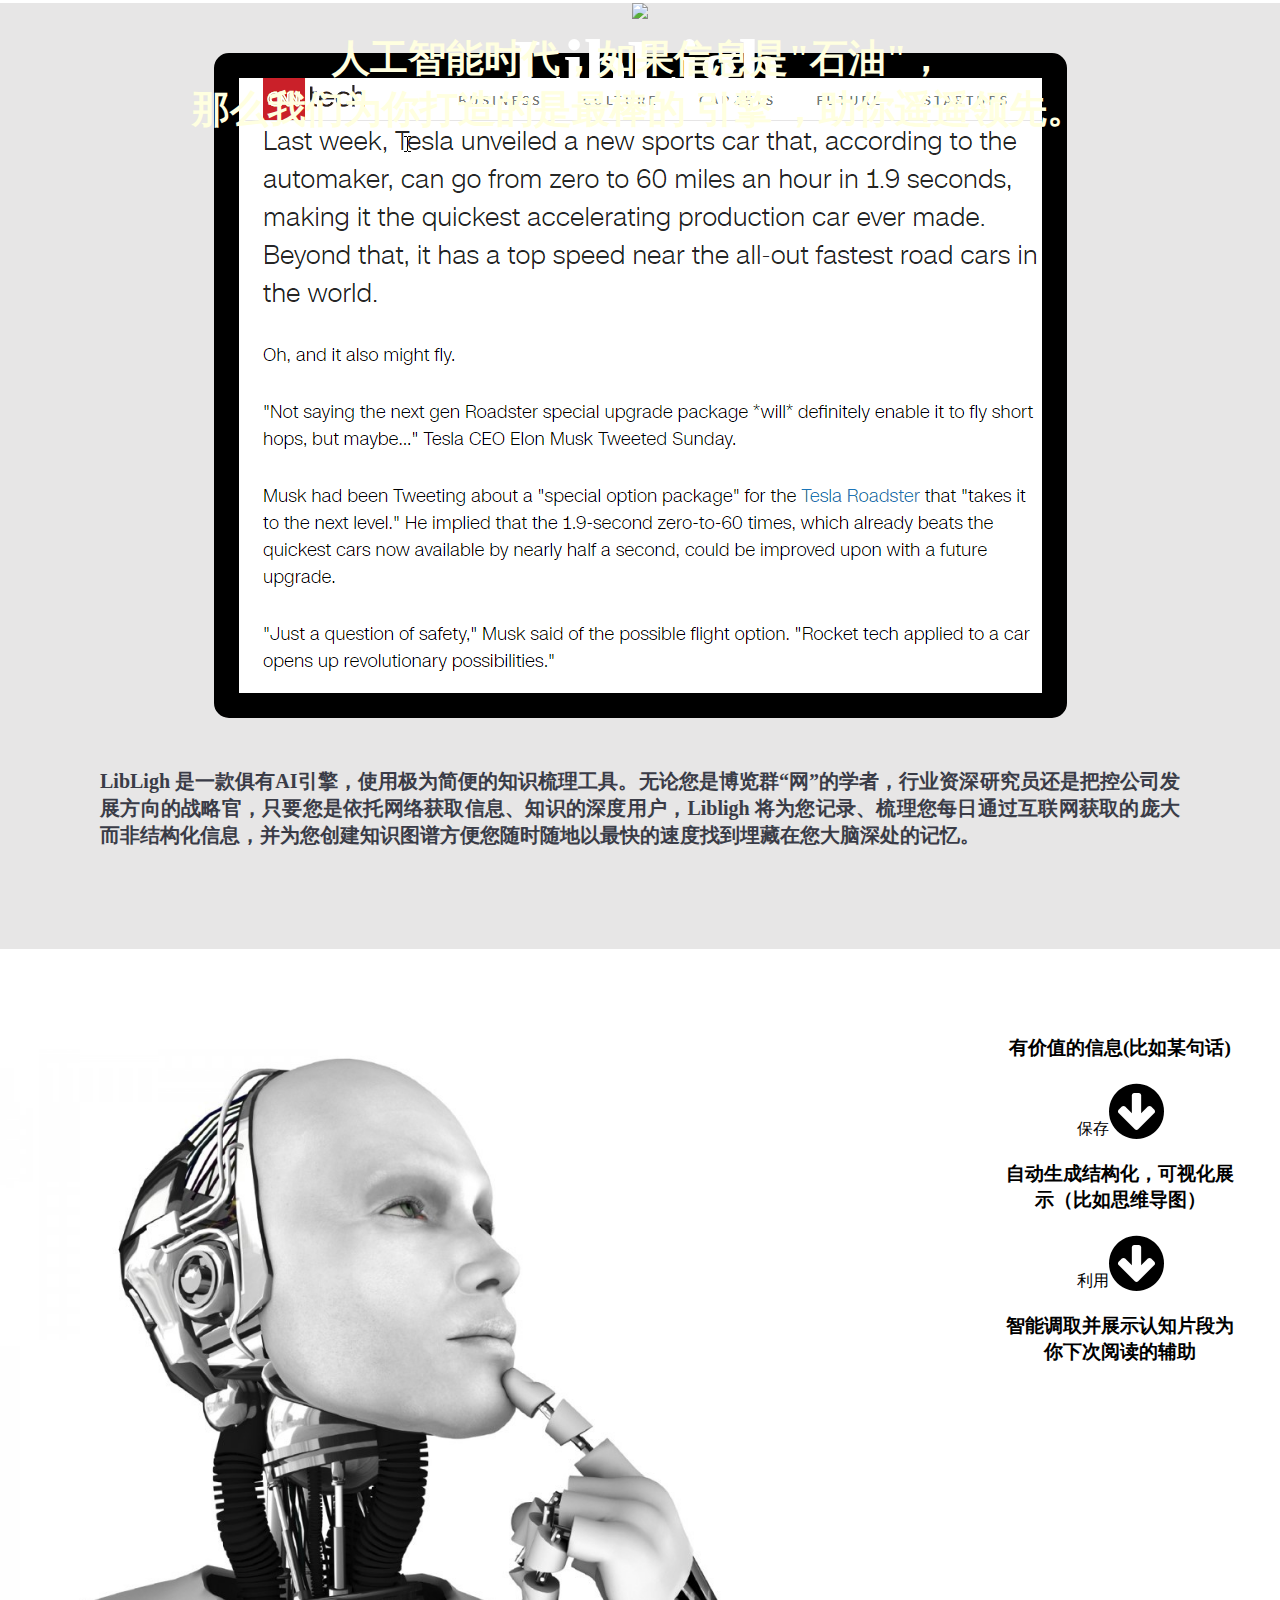
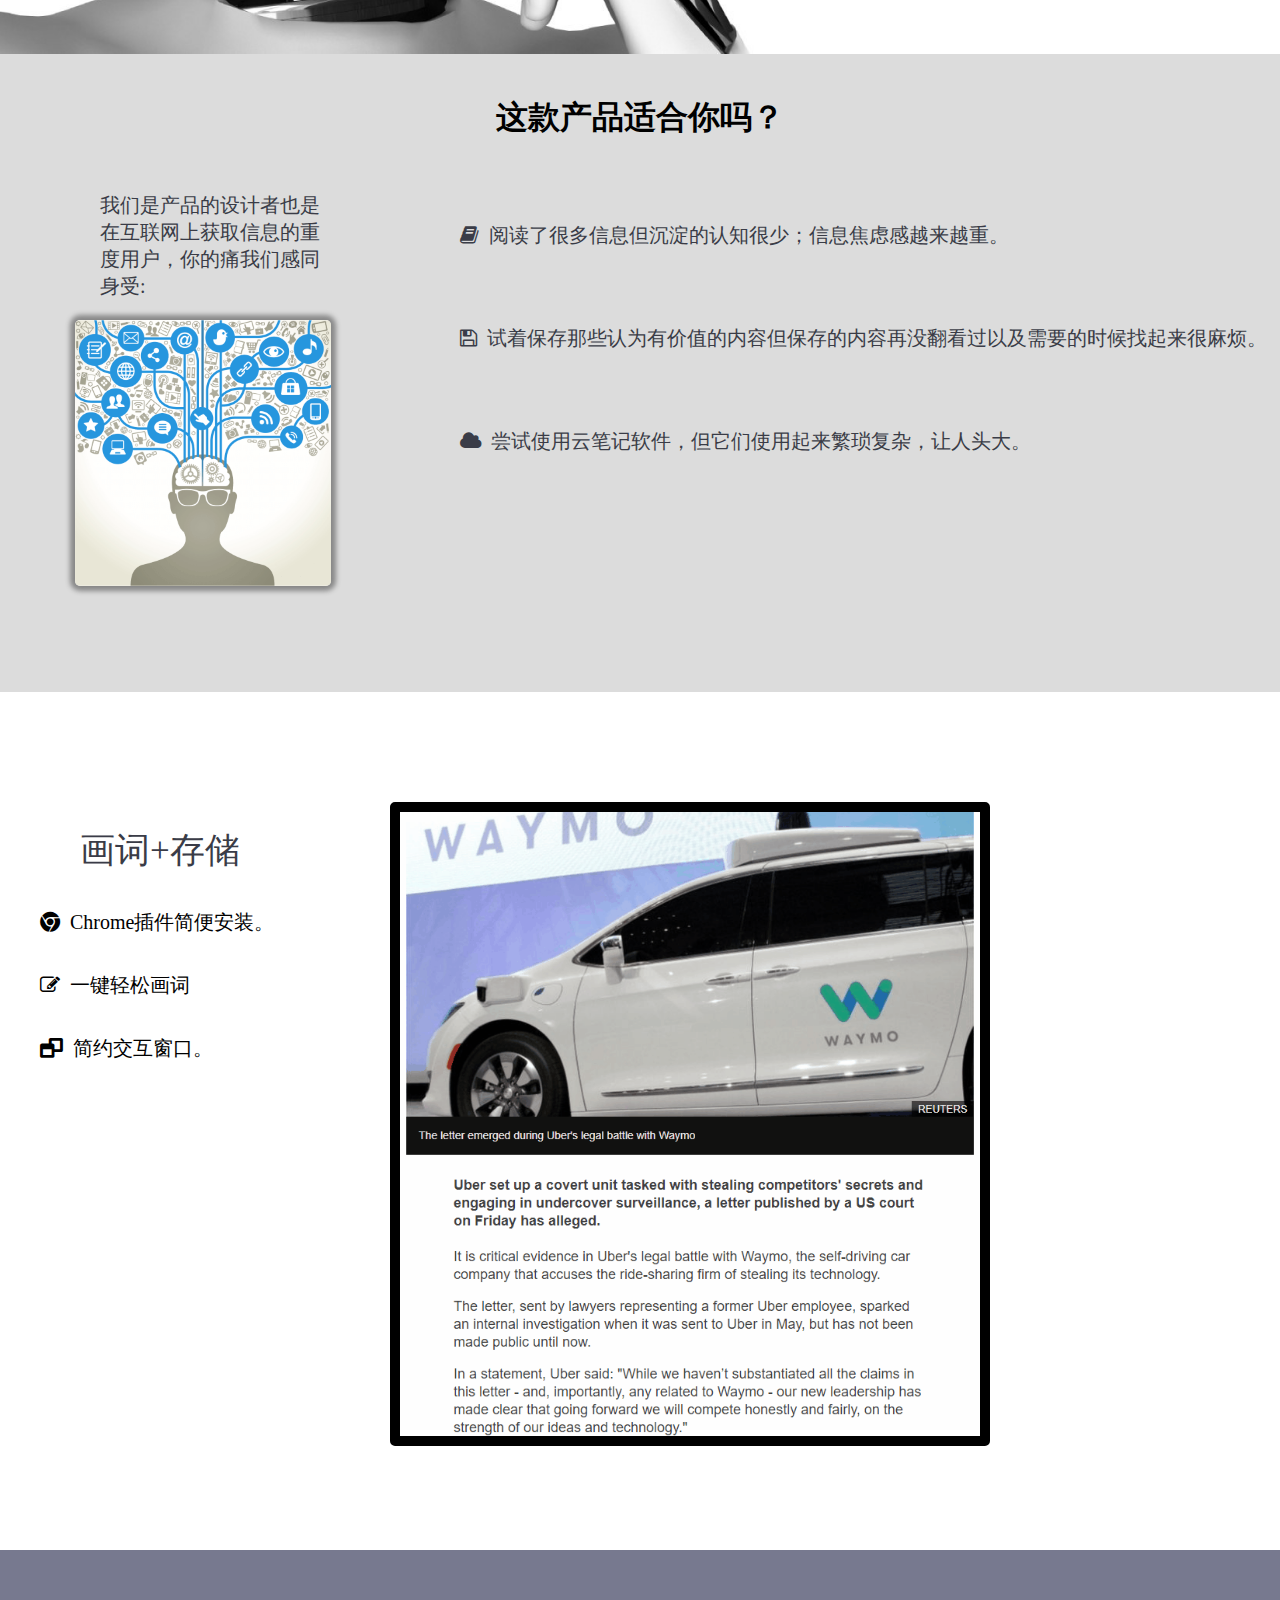
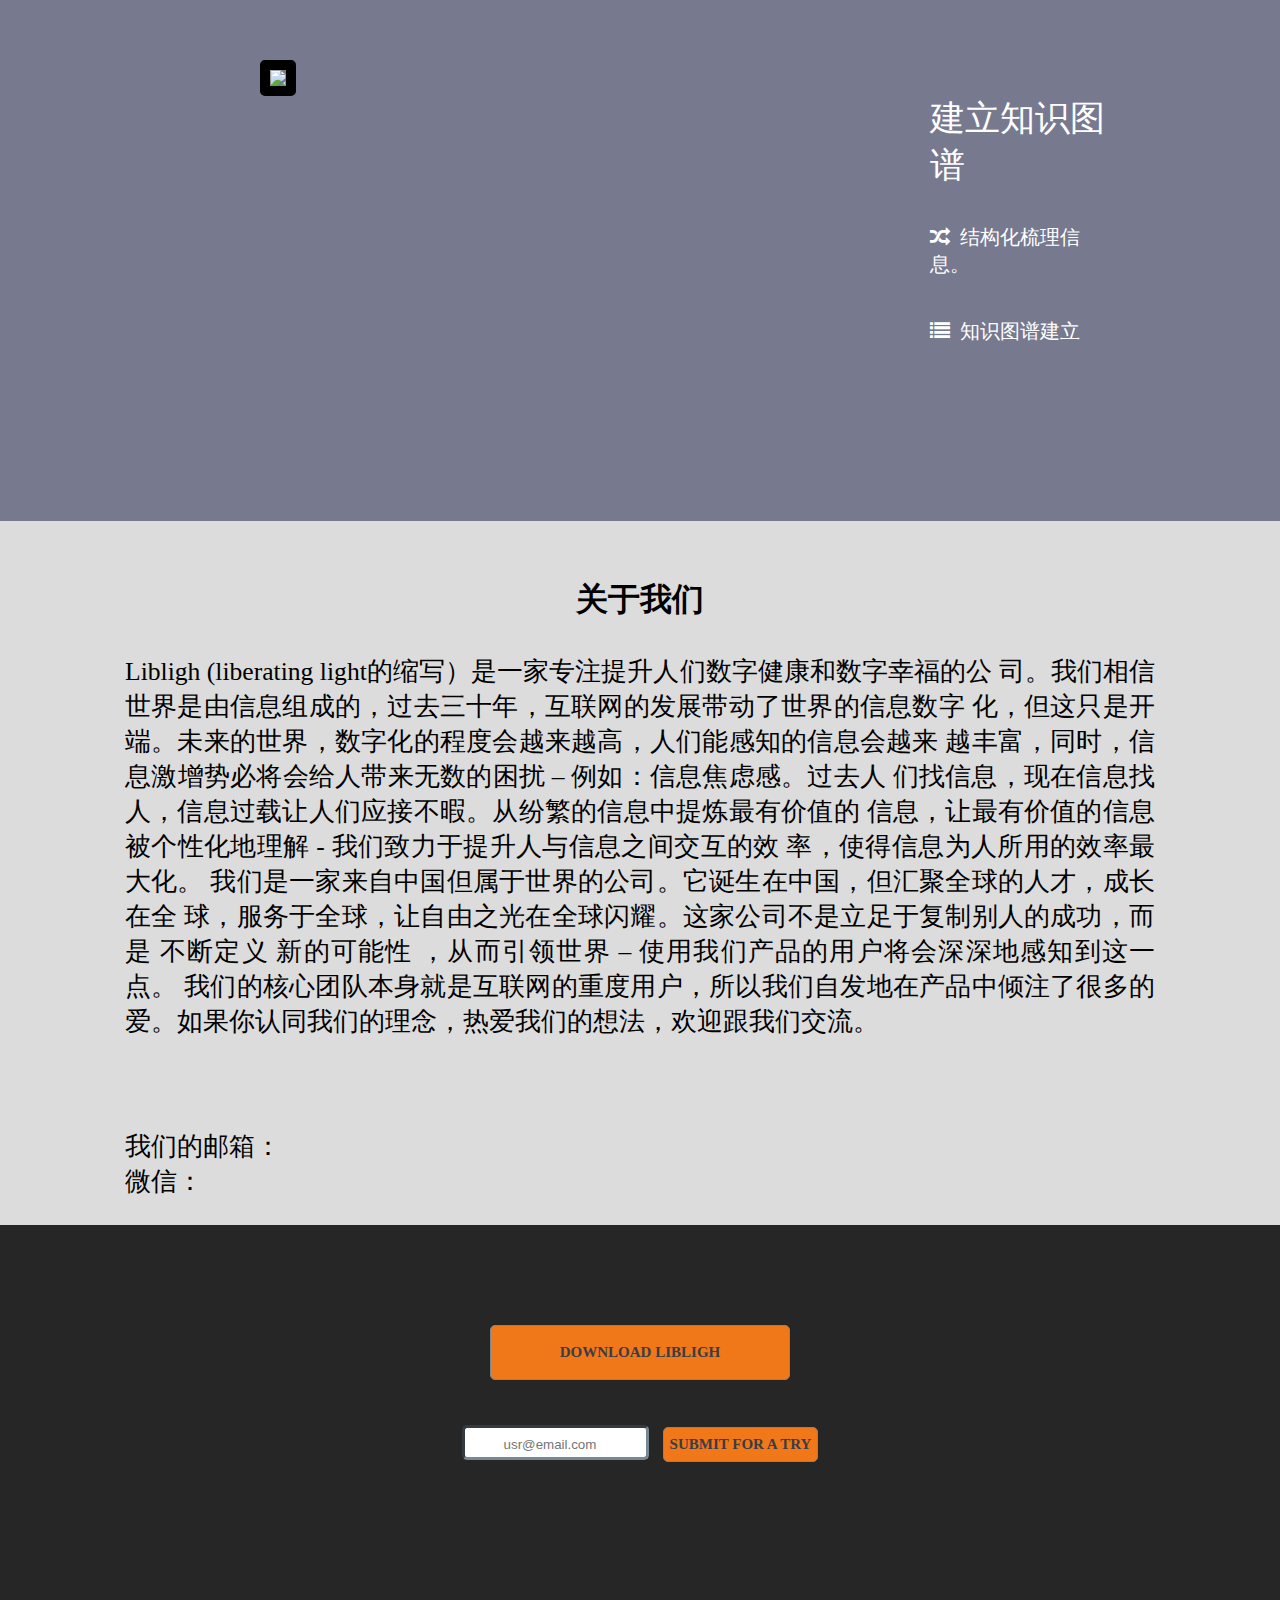
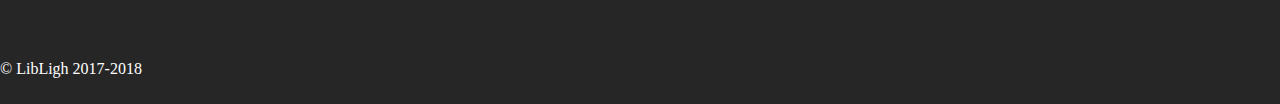
==== index_2.html @ 4cf6ebfc "V20171217" ====
<!DOCTYPE html>
<html lang="en">

<head>
  <meta charset="utf-8">

  <meta name="veiwport" content="width=device-width, initial-scale=1">
  <title>LibLigh</title>
  <link href="stylesheet.css" rel="stylesheet">
  <link rel="stylesheet" href="css/font-awesome.min.css">
  <script type="text/javascript" src="https://ajax.googleapis.com/ajax/libs/jquery/1.11.1/jquery.min.js"></script>
  <script type="text/javascript" src="menu.js"></script>
  <link href="https://fonts.googleapis.com/css?family=Pacifico" rel="stylesheet">

</head>

<body>
  <!--<div id="header">
    <script src="js/jquery-1.11.2.min.js"></script>
    <div id="logo">
      <img src="img/logo.png" height="75" borde-radius="30">
    </div>
    <div id="logo-guide">
      <nav class="menu">
        <ul class="nav-guide">
          <li><a href="index.html">CONTACT</a></li>
          <li><a href="index.html">TEAM</a></li>
          <li><a href="index.html">DOWNLOADS</a></li>
          <li><a href="product.html">PRODUCT</a></li>

        </ul>
      </nav>
      <a class="toggle-nav" href="#">&#9776;
      </a>
    </div>
  </div>-->

  <div id="wrapper">
    <div id="row">
      <!--<div class="download_window ">
        <a class="download" href="dowload.html">DOWNLOADS</a>
      </div>-->

      <div id="about_the_product" class="col-m-12 col-12">

        <img class="jumbotron" src="img/b3.jpg">
        <div class="jumbotron_text">LibLigh

        </div>

        <div class="jumbotron_metaphor">
          人工智能时代，如果信息是"石油"，<br> 那么我们为你打造的是最棒的 引擎 ，助你遥遥领先。


        </div>



      </div>


      <div id="introduction" class="col-m-12 col-12">

        <div class="demo">
          <img class="demo_setting" src="video/demo.gif" border="25px solid black">
        </div>
        <div class="libligh_intro">
              <p>LibLigh 是一款俱有AI引擎，使用极为简便的知识梳理工具。无论您是博览群“网”的学者，行业资深研究员还是把控公司发展方向的战略官，只要您是依托网络获取信息、知识的深度用户，Libligh 将为您记录、梳理您每日通过互联网获取的庞大而非结构化信息，并为您创建知识图谱方便您随时随地以最快的速度找到埋藏在您大脑深处的记忆。</p>
        </div>

        <div>
        </div>
      </div>

      <div id="our_product" class="col-m-12 col-12">
        <div class="col-9">
          <img class="ai" src="img/ai_v2.jpg">
        </div>
        <div class="flow col-3">
          <ul class="flow_steps">

            <li class="flow_text_1">有价值的信息(比如某句话)</li>
            </br>
            <li>保存<i class="fa fa-arrow-circle-down fa-4x" aria-hidden="true"></i></li>
            </br>
            <li class="flow_text_1">自动生成结构化，可视化展示（比如思维导图）</li>
            </br>
            <li>利用<i class="fa fa-arrow-circle-down fa-4x" aria-hidden="true"></i></li>
            </br>
            <li class="flow_text_1">智能调取并展示认知片段为你下次阅读的辅助</li>
            </br>
          </ul>
        </div>
      </div>

      <div id="section_3" class="col-12">
        <div class="subheader col-12">
          <p>这款产品适合你吗？</p>
        </div>
        <div class="match">
          <div class="col-3 flow_text_2">
            <p class="subheader_2 ">我们是产品的设计者也是在互联网上获取信息的重度用户，你的痛我们感同身受:</p>
            <img class=" knowledge" src="img/unstructed_knoledge.png">
          </div>

          <div class="col-9 flow_text_3">
            <ul>
              <li><i class="fa fa-book" aria-hidden="true"></i><span>&nbsp&nbsp</span>阅读了很多信息但沉淀的认知很少；信息焦虑感越来越重。</li></br></br>
              <li><i class="fa fa-floppy-o" aria-hidden="true"><span>&nbsp&nbsp</span></i>试着保存那些认为有价值的内容但保存的内容再没翻看过以及需要的时候找起来很麻烦。</li></br></br>
              <li><i class="fa fa-cloud" aria-hidden="true"><span>&nbsp&nbsp</span></i>尝试使用云笔记软件，但它们使用起来繁琐复杂，让人头大。</li></br></br>
            </ul>
          </div>
        </div>


          <div id="section_4">
            <div class="match_1">
              <div class="col-3 flow_text_5">
                <p class="high_light">画词+存储</p>
                <ul class="horizontal_list">
                  <li><i class="fa fa-chrome" aria-hidden="true"></i><span>&nbsp&nbsp</span>Chrome插件简便安装。</li></br></br>
                  <li><i class="fa fa-pencil-square-o" aria-hidden="true"><span>&nbsp&nbsp</span></i>一键轻松画词</li></br></br>
                  <li><i class="fa fa-window-restore" aria-hidden="true"><span>&nbsp&nbsp</span></i>简约交互窗口。</li></br></br>
                </ul>
              </div>
              <div class="col-6 high_light_demo">


                    <img class="high_light_save" src="video/high_light.gif" >


              </div>
            </div>
          </div>


          <div id="section_5">
            <div class="match_1">
              <div class="col-6 ">

                <img class="mind_map_img" src="img\mindmap.jpg" >

              </div>
              <div class="col-3 flow_text_6">
                <p class="mind_map">建立知识图谱</p>
                <ul>
                  <li><i class="fa fa-random" aria-hidden="true"></i><span>&nbsp&nbsp</span>结构化梳理信息。</li>
                  <li><i class="fa fa-list aria-hidden="true"><span>&nbsp&nbsp</span></i>知识图谱建立</li>

                </ul>
              </div>

            </div>
          </div>


        <div id="us">
            <div class="us subheader col-12">
              <p>关于我们</p>
            </div>
            <div class="detail">
              <p>
                    Libligh (liberating light的缩写）是一家专注提升人们数字健康和数字幸福的公
              司。我们相信世界是由信息组成的，过去三十年，互联网的发展带动了世界的信息数字
              化，但这只是开端。未来的世界，数字化的程度会越来越高，人们能感知的信息会越来
              越丰富，同时，信息激增势必将会给人带来无数的困扰 – 例如：信息焦虑感。过去人
              们找信息，现在信息找人，信息过载让人们应接不暇。从纷繁的信息中提炼最有价值的
              信息，让最有价值的信息被个性化地理解 - 我们致力于提升人与信息之间交互的效
              率，使得信息为人所用的效率最大化。
              我们是一家来自中国但属于世界的公司。它诞生在中国，但汇聚全球的人才，成长在全
              球，服务于全球，让自由之光在全球闪耀。这家公司不是立足于复制别人的成功，而是
              不断定义 新的可能性 ，从而引领世界 – 使用我们产品的用户将会深深地感知到这一点。
              我们的核心团队本身就是互联网的重度用户，所以我们自发地在产品中倾注了很多的
              爱。如果你认同我们的理念，热爱我们的想法，欢迎跟我们交流。</br></br></br></br>

              我们的邮箱：</br>
              微信：
            </p>
            </div>


        </div>
      <div class="regist">
        <form class="download_form" action="index.html" method="post">
          <input class="download_submit" type="submit" value="DOWNLOAD LIBLIGH">
        </form>

        <form class="regist_form">
          <input class="email_box" type="email" placeholder="          usr@email.com">
          <input class="submit" type="submit" value="SUBMIT FOR A TRY">
        </form>

      </div>
      <div class="copy_right">

        </p>&copy; LibLigh 2017-2018
        <p>
      </div>

<!--
        <div class="clearfix"></div>


        <div class="footer">
          <div class="row">
            <div class="p  col-1">
              <span class="text">FOLLOWS</span>
              <ul class="social_2">
                <li><a href="#"><i class="fa fa-facebook fa-5x" ></i></a></li>
                <li><a href="#"><i class="fa fa-google-plus fa-5x"></i></a></li>
                <li><a href="#"><i class="fa fa-twitter fa-5x"></i></a></li>
                <li><a href="#"><i class="fa fa-youtube fa-5x"></i></a></li>


              </ul>
            </div>

            <div class="p1  col-1">
              <span class="text">LEARN MORE</span>
              <ul class="social">
                <li><a class="license">License</a></li>
                <li><a class="license">Price</a></li>
                <li><a class="license">For fresher</a></li>


                </br>
                </br>
                </br>
                </br>
                </br>

              </ul>
            </div>

            <div class="p2   col-1">
              <span class="text">ABOUT</span>
              <ul class="social">
                <li><a class="license">About us</a></li>
                <li><a class="license">Private policy</a></li>
                <li><a class="license">Term of service</a></li>

                </br>
                </br>
                </br>
                </br>
                </br>
              </ul>


            </div>

            <div class="p3  col-1">
              <span class="text">GETTING HELP</span>
              <ul class="social">
                <li><a class="license">Video Demos</a></li>
                <li><a class="license">Support center</a></li>
                <li><a class="license">FAQ</a></li>

                </br>
                </br>
                </br>
                </br>
                </br>
              </ul>


            </div>



          </div>
-->


</body>


</html>
---- stylesheet.css ----
* {
  box-sizing: border-box;
}


#construct_knowledge {
  margin-top: -25px;
  padding-left: 14px;
  font-family: fantasy;
  font-weight: 200px;
  font-size: 25px;
}

#header {
  margin-top: -8px;
  background-color:#262626;
  position: fixed;
  right: 0;
  left: 0;
  z-index: 1;
  padding-top: -10px;
}

#wrapper {
  position: absolute;
  margin-top: -5px;
  right: 0;
  left: 0;
}

#logo {
  float: left;
  padding-top: 5px;
  padding-left: 15px;

}

#logo-guide {
  height: 60px;
  background-color:  #262626;
}



.toggle-nav {
  display: none;
}



#about_the_product {
  padding-top: 0px;
  padding-bottom: 30px;
  height: auto;
  background-color: #e7e6e6;
  position: relative;
  text-align: center;
}



#introduction_the_product {
  background-color: #DCDCDC;
  height: 350px;

}

.jumbotron_text{
  position: absolute;
  top:40%;
  left: 40%;
  color: white;
  font-size: 6vw;
  font-weight: bold;
}

.jumbotron_metaphor{
  position: absolute;
  top:60%;
  left: 15%;
  color: #FFFFE0;
  font-size: 3vw;
  font-weight: bold;
}

.flow{
  background-color: white;
  padding-top: 70px;
  padding-right: 40px;
}

.flow_steps li{
  list-style-type: none;
  text-align: center;

}

.match{
  padding-bottom: 50px;

}

.match::after{
  content: "";
  clear:both;
  display: block;

}
.match_1{
  padding-bottom: 100px;
  padding-top: 100px;
}

.match_1::after{
  content: "";
  clear:both;
  display: block;

}

.flow_text_1{
  text-align: left;
  font-size: 1.5vw;
  font-weight: bold;

}

.flow_text_2{

  text-align: center;
  font-size: 20px;
  padding-bottom: 100px;
}
.flow_text_4{
  text-align: center;

}
.flow_text_5{
  text-align: left;

}
.flow_text_5 li{
  list-style-type: none;
  font-size: 20px;

}
.flow_text_6{
  text-align: left;
  padding-left: 100px;
  color: white;
  margin-left: 150px;

;
}
.flow_text_6 li{
  list-style-type: none;
  font-size: 20px;
  padding-bottom: 40px;

}
.flow_text_6 ul{

}

.high_light{
  padding-left: 80px;
  text-align: left;
  font-size: 35px;
  color: #3A3C47;
}
.mind_map{
  padding-left: 40px;
  text-align: left;
  font-size: 35px;

}

.flow_text_3{
  padding-left: 100px;
  text-align: justify;
  font-size: 20px;
  color:#3A3C47;

}
.flow_text_3 li{
  text-align: left;
  padding-top: 30px;
  list-style-type: none;
}

.high_light_demo{

  padding-left: 70px;
  margin: auto;
  padding-top: 10px;
  width: 100%;
  height: auto;
}

.high_light_save{
  width: 600px;
  height: auto;
  border-width: 10px;
  border-radius: 5px;
  border-color: black;
  border-style: solid;

}
.mind_map_demo{
  margin-top: 150px;
  margin-left: 180px;
  width: 70%;
  height: 300px;
  background-color: white;


}
.mind_map_img{
  margin: auto;
  width: 550px;
  height: auto;
  margin-left: 260px;
  border-width: 10px;
  border-radius: 5px;
  border-color: black;
  border-style: solid;

}

.list_3 li{


  margin: auto;
  width: 200px;
  height: 200px;
  list-style-type: none;
  border:10px solid #708090;
  border-radius:100px;
  font-size: 20px;



}
.circle_1{

}

.subheader{
  text-align: center;
  font-size: 2.5vw;

  font-weight: bold;
}
.subheader_2{
  text-align: justify;
  padding-left: 100px;
  background-color: #DCDCDC;
  color: #3A3C47;
}
.subheader_3{
  text-align: center;
  font-size: 1.5vw;
  background-color:white;
  font-weight: bold;
}
.subheader_4{
  text-align: center;
  padding-left: 25px;
  background-color:white;
  font-size: 1.5vw;
  font-weight: bold;
}


.arrow_center{
  text-align: center;

  color: #CD853F;
}

#us{
  background-color: #DCDCDC;


}

.detail {
  margin: auto;
  font-size: 20px;
  height: auto;
  padding-left: 150px;
  padding-right: 150px;
  text-align:justify;

}

#introduction {
  padding-bottom: 50px;
  background-color: #e7e6e6;
  height: auto;

  font-weight:900;

}

#introduction p{
  margin-left: 100px;
}

/*.text_ai{
  position: relative;
  text-align: right;
  padding-right: 50px;
  font-family:sans-serif;
  font-size: 30px;
  font-weight: bold;
  color: #F07818;
    top:-550px;
}*/

.demo_setting{

max-width: 100%;
height:auto;
border-radius: 15px;

display: block;
margin-left: auto;
margin-right: auto;


}
.libligh_intro{
  margin-left: auto;
  margin-right: auto;
  padding-top: 30px;
  padding-left: 0px;
  padding-right: 100px;
  padding-bottom: 30px;
  text-align: justify;
  font-size: 20px;
  color: #3A3C47;

}

.ai{
  padding-top: 100px;
  max-width: 100%;
  padding-bottom: 27px;
  margin: auto;



}

#demo{

}

#our_product{
  background-color: white;
}

#our_product::after{
  /*margin: auto;
  background-image:  url("img/ai_v2.jpg");
   background-repeat: no-repeat;*/

  background-color: white;
  height:auto;
  background-position: left;
  content: "";
  clear: both;
  display: block;

}
#section_3 {
  margin-top: -31px;
  /*background-color: #E8E6D7;*/
  background-color: #DCDCDC;
  height: auto;
  padding-top: 10px;



}

#section_4 {
  margin-top: -49px;
  /*background-color: #E8E6D7;*/
  background-color:white;
  height: auto;
}
#section_5 {
  margin-top: 0px;
  padding-top:10px;
  padding-bottom: 20px;
  /*background-color: #E8E6D7;*/
  background-color:#77798F;
  height: auto;

}


#product_methodology {
  padding-top: 20px;
  padding-left: 170px;
  height: auto;
  background-color: #F8F8FF;
}

.jumbotron{
  margin: auto;
  width:100%;
  height:auto;

}

.our_company {
  height: auto;
  background-color: #DCDCDC;
}

.nav-guide li {
  display: inline-block;
  float: right;
  position: relative;
  padding-top: 18px;
  padding-right: 20px;


}

.item_1{
  text-decoration-color: black;
  font-family: fantasy;
  font-size:20px;
}

.nav-guide a {
  text-decoration: none;


  padding: 8px 8px;

}

ul.nav-guide{
  list-style-type: none;
}

.nav-guide{

}

/*.nav-guide li:hover>a, .nav-guide a:focus {
  border-radius: 5px;

  color: red;
}*/

.knowledge{
  margin-left: 50px;
  height: auto;
  border-radius: 5px;
  border-width: 2px;
  -moz-box-shadow: 0 0 5px 5px #888;
  -webkit-box-shadow: 0 0 5px 5px#888;
  box-shadow: 0 0 5px 5px #888;

}
.knowledge_2{
  margin-left: 55px;
  width: 250px;
  height: auto;
  border-radius: 5px;
  border-width: 2px;
  -moz-box-shadow: 0 0 5px 5px #888;
  -webkit-box-shadow: 0 0 5px 5px#888;
  box-shadow: 0 0 5px 5px #888
}
.knowledge_3{
  margin-left: 25px;
  width: 300px;
  height: auto;
  border-radius: 5px;
  border-width: 2px;
  -moz-box-shadow: 0 0 5px 5px #888;
  -webkit-box-shadow: 0 0 5px 5px#888;
  box-shadow: 0 0 5px 5px #888
}

.download {

  color: #F07818;
  text-decoration: none;
  font-size: 25px;
  font-family: fantasy;

  padding-left: 15px;
  z-index: 10;


}

.download:hover {

  text-shadow: 0px 1px 0px rgba(0, 0, 0, 0.5);
  color: #66a992;

  transition: color linear 0.15s;
}

.download_window {

  border-radius: 5px;
  padding-top: 4px;
  padding-left: 12px;
  width: 185px;
  height: 42px;
  background-color: #303030;
  position: relative;
  margin-right: 10px;
  margin-top: 150px;
  float: right;
  z-index: 0;
}

.vision {
  margin-top: 30px;
  padding-top: 60px;
  text-align: center;
  background-color: #DCDCDC;
  height: 220px;

}

.vision_1 {
  padding-top: 50px;
  margin-right:10px;
  padding-left: 30px;
  width: 100%;
  margin-top: 0px;
  padding-top: 10px
  text-align: center;
  background-color: #4d4d4d;
  height: 212px;
  display: inline-block;
}

.vision_2{
  margin-top: 40px;
  margin-right:10px;
  padding-left: 30px;
  width: 100%;
  padding-top: 30px;
  text-align: center;
  background-color: #4d4d4d;
  height: 100px;
  display: inline-block;
}
.Learn{
  margin-top: 95px;
  margin-right:10px;


}
.blank {
  padding-top: 20px;
  text-align: center;
  height: 20px;
  background-color: white;
  display: inline-block;
}

.blank_1 {
  padding-top: 20px;
  text-align: center;
  height: 20px;
  background-color: #4d4d4d;
  display: inline-block;
}

.strech_methodology {

  padding-left: 3px;
  height: auto;
  background-color: #ffffff;

}

.strech_methodology_footer {
  margin-bottom: 100px;
  background-color: #4d4d4d;


}

.footer {

  width: 100%;
  height:300px;
  background-color: #262626;


}

.row{
  height: auto;
  padding-bottom: 50px;
  padding-top: 50px;
}

.p{
  padding-left: 50px;
  padding-top: 50px;
  display: inline-block;
}
.p1{
  padding-left: 50px;
  display: inline-block;


}
.p2{
  padding-left: 50px;
  display: inline-block;

}
.p3{
  padding-left: 50px;
  display: inline-block;

}


.social {


}


.social li {

  padding-left: 10px;

}

/* symbel color*/
.social i {
  color: #F07818;
  font-size: 150%;
  padding-top: 17px;
}

.social i:hover {
  color: #DCDCDC
}

.social_2 li {
  margin: auto;


}

/* symbel color*/
.social_2 i {
  color: #F07818;
  font-size: 150%;
  padding-top: 17px;
}

.social_2 i:hover {
  color: #DCDCDC
}



.text {
  margin-bottom: -10px;
  text-align: center;
  font-size: 2vw;
  margin-left: -16px;
  font-family: 'Pacifico';
  font-weight: bold;
  color: #66a992;
}
.text1{
  color: #66a992;
  margin-top: 500px;

}
.license{
  color:#999999;
  font-family:sans-serif;
  font-size: 1vw;

}


.social a:hover{

  color:white;
}



.text_footer_2 {
  margin-bottom: 0px;
  padding-left: 10px;
  font-size: 15px;

  font-family: sans-serif;
  color: #66a992;
}



.text_footer_3 {
  margin-bottom: 150px;
  padding-left: 10px;
  font-size: 20px;

  font-family: sans-serif;
  color: #66a992;
}

/* list bullet symbel free*/
ul.social {
  list-style-type: none;
  margin: 0;
  padding: 0;
}
ul.social_2 {
  list-style-type: none;
  margin: 0;
  padding: 0;
}
ul.Learn{
  list-style-type: none;

}

.social a{
  padding-left: 5px;
}

.social_2 a{
  padding-left: -15px;
}


.google-maps {
  position: relative;
  overflow: hidden;
}

.copy_right {
  color: white;
  background-color: #262626;
  margin-top:-18px;
  padding-bottom: 10px;
}

.clearfix {
  overflow: auto;
}

.regist{
  background-color: #556262;
  width: 100%;
  height: auto;

}

.regist_form{
  background-color: #262626;
  padding-top: 100px;
  padding-bottom: 200px;
  text-align: center;
}

.email_box{
  height: 35px;
  border-width: 3px;
  border-color:#798994;
  border-radius: 5px;
  padding-top: 4px;
}
.submit{
  height: 35px;
  background-color: #F07818;
  border-width: 1px;
  border-color: #798994;
  font-size: 15px;
  font-family:inherit;
  font-weight: bold;
  margin-left: 10px;
  border-radius: 5px;
  border-style:solid;
  color:#3A3C47;



}

.submit:hover{
  border-color: white;
  border-width: 1px;
  color: white;
}
.download_form{
  padding-top: 100px;
  text-align: center;
  height: 35px;
  background-color: #262626;
  color:#3A3C47;
}

.download_submit{
  margin: auto;

  height: 55px;
  width: 300px;
  background-color: #F07818;
  border-width: 1px;
  border-color: #798994;
  font-size: 15px;
  font-family:inherit;
  font-weight: bold;

  border-radius: 5px;
  border-style:solid;
  color:#3A3C47;

}

.download_submit:hover{
  border-radius: 5px;
  border-width: 0px;
  
  -moz-box-shadow: 0 0 5px 5px black;
  -webkit-box-shadow: 0 0 5px 5px black;
  box-shadow: 8px 8px 8px black;
  transition: color linear 0.15s;
  color: white;
}

.p{
  text-align: center;
}
#logo-guide a:hover, #logo-guide .current-item a {
  text-decoration: none;
/*  color: #66a992;*/
  color: white;

}



/*
@media only screen and (min-width: 500px) {

  .col-m-1 {
    width: 15%;
  }
  .col-m-2 {
    width: 16.66%;
  }
  .col-m-3 {
    width: 25%;
  }
  .col-m-4 {
    width: 33.33%;
  }
  .col-m-5 {
    width: 41.66%;
  }
  .col-m-6 {
    width: 50%;
  }
  .col-m-7 {
    width: 58.33%;
  }
  .col-m-8 {
    width: 66.66%;
  }
  .col-m-9 {
    width: 75%;
  }
  .col-m-10 {
    width: 83.33%;
  }
  .col-m-11 {
    width: 91.66%;
  }
  .col-m-12 {
    width: 100%;
  }
  .col-m-13 {
    width: 27%;
  }
  .col-m-14 {
    width: 5%;
  }



}

*/
@media only screen and (min-width: 1122px) {
  /* For desktop: */
  [class*="col-3"]{
    float: left;
  }
  [class*="col-9"]{
    float: left;
  }
  [class*="col-6"]{
    float: left;
  }
  .col-12{
   float: left;
  }
  .col-1 {
    width: 24%;
  }
  .col-2 {
    width: 16.66%;
  }
  .col-3 {
    width: 25%;
  }
  .col-4 {
    width: 33.33%;
  }
  .col-5 {
    width: 41.66%;
  }
  .col-6 {
    width: 50%;
  }
  .col-7 {
    width: 58.33%;
  }
  .col-8 {
    width: 66.66%;
  }
  .col-9 {
    width: 75%;
  }
  .col-10 {
    width: 83.33%;
  }
  .col-11 {
    width: 91.66%;
  }
  .col-12 {
    width: 100%;
  }
  .col-13 {
    width: 27%;
  }
  .col-14 {
    width: 5%;
  }
  ul.nav-guide{
    list-style-type: none;
  }

  #logo-guide li {
    display: inline-block;
    float: right;
    position: relative;
    padding-top: 18px;
    padding-right: 20px;


  }
/* change menu text color */
  #logo-guide a {
    text-decoration: none;
    font-size: 10px;
    color: #999999;
    font-family: Sans-serif;
    font-weight: bold;
    margin-top: 10px;
    padding: 22px;
  }

  .knowledge{

    margin: auto;
    width: 80%;
    margin-left: 75px;


  }

  .detail{
    margin: auto;
    font-size: 2vw;
    height: auto;
    padding-left: 125px;
    padding-right: 125px;
    text-align: justify;

  }

}

@media screen and (max-width: 1122px) {
  [class*="col-"] {
    width: 100%;
  }
  .flow_text_1{
    text-align: center;
    font-size: 2.2vw;
    font-weight: bold;
  }
  #logo-guide ul.nav-guide {
    display: none;

  }

  #logo-guide ul {

    width: 180px;
    position: absolute;
    top: 85%;
    right: 0px;
    padding: 25px;
    box-shadow: 0px 1px 1px rgba(0, 0, 0, 0.15);
    border-radius: 3px;
    background: #303030;
    height: 230px;
    decoration:none;

    list-style-type: none;


  }


  #logo-guide ul:after {
    width: 0px;
    height: 0px;
    position: absolute;

    top: 0%;
    right: 22px;
    content: '';
    transform: translate(0%, -100%);
    border-left: 7px solid transparent;
    border-right: 7px solid transparent;
    border-bottom: 7px solid #303030;

  }

  #logo-guide a {
    text-decoration: none;
    font-size: 10px;
    color: #999999;
    font-family: Sans-serif;
    font-weight: bold;
    margin-top: 10px;
    padding: 22px;


  }

  #logo-guide li{
    padding-top: 20px;

  }
 ul.nav-guide{

      list-style-type: none;
  }
/*toggle buttom*/
  .toggle-nav {
    margin-top: 10px;
    padding: 20px;
    float: right;
    display: inline-block;
    box-shadow: 0px 1px 1px rgba(0, 0, 0, 0.15);
    border-radius: 3px;
    background: #303030;
    text-shadow: 0px 1px 0px rgba(0, 0, 0, 0.5);
    color: #777;
    font-size: 20px;
    transition: color linear 0.15s;

  }
  .knowledge{
    margin: auto;
    width: 30%;
    height: auto;


  }
  .knowledge_2{
    margin: auto;

  }

  .subheader_2{
    text-align: center;
    padding-left: 30px;
    padding-right: 30px;

    background-color: #DCDCDC;
    color: #3A3C47;
  }
  .flow_text_3{
    margin: auto;
    padding-left:50px;
    padding-right:50px;

    font-size: 20px;
    color:#3A3C47;

  }

/*
  .toggle-nav:hover, .toggle-nav.nav-guide {
    text-decoration: none;
    color: #66a992;
  }
  align list in footer to center*/
  .p{
    text-align: center;
  }
  .p1{
    padding-top: 100px;
    text-align: center;
  }
  .p2{
    text-align: center;
  }
  .p3{
    text-align: center;
  }
  .flow{
    padding-bottom: 60px;
    padding-top: 40px;
  }
  .text {
    margin-bottom: -10px;
    text-align: center;
    font-size: 2vw;
    margin-left: 12px;
    font-family: 'Pacifico';
    font-weight: bold;
    color: #66a992;
  }

  .social_2 a{
    padding-left: 2px;
  }
  .high_light{
    text-align: left;
    padding-left: 50px;
    padding-top: 50px;

  }
  .flow_text_5 li{
    display: inline-block;
    list-style-type: none;
    float: left;
    color: #3A3C47;
  }


  .high_light_save{

    margin-left: auto;
    width: 600px;
    height: auto;
    border-width: 10px;
    border-radius: 5px;
    border-color: black;
    border-style: solid;


  }
  .high_light_demo{
    padding-left: 0px;
    width: 450px;
    height: auto;
    background-color: white;

  }

  .high_light_save{

    width: 550px;
    height: auto;

  }

  .mind_map{

    text-align: left;
    padding-left: 50px;
    padding-top: 50px;


  }
  .mind_map_img{
    margin: auto;
    width: 75%;
    height: auto;
    margin-left: 110px;
    border-width: 10px;
    border-radius: 5px;
    border-color: black;
    border-style: solid;

  }

  .mind_map_demo{
    padding-top: 49px;
    margin: auto;
    width: 70%;
    height: 400px;
    background-color: white;

  }


  #section_5{
    padding-top: 80px;
    height: auto;
  }
  .match_1{
    padding-bottom: 50px;
    padding-top: 0px;
  }

  .flow_text_2{

    text-align: center;
    font-size: 20px;
    padding-bottom: 10px;
  }
}
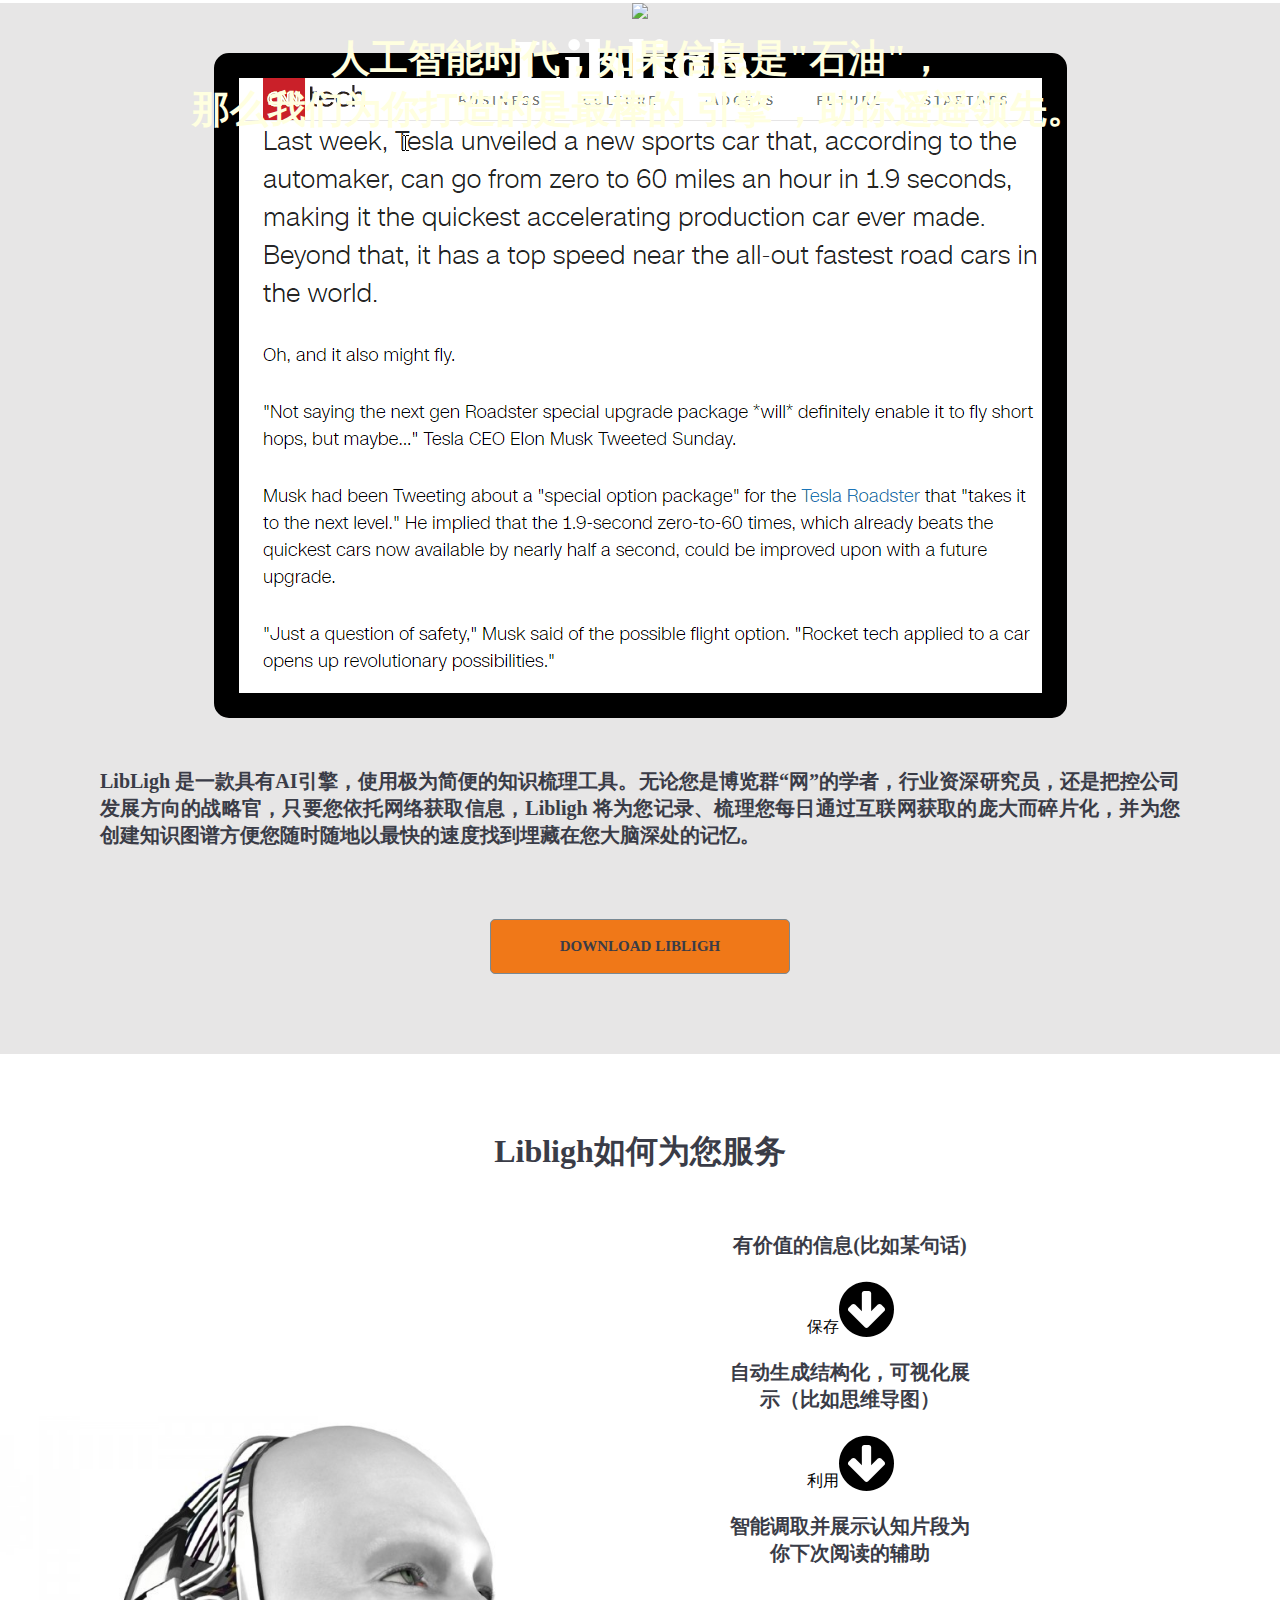
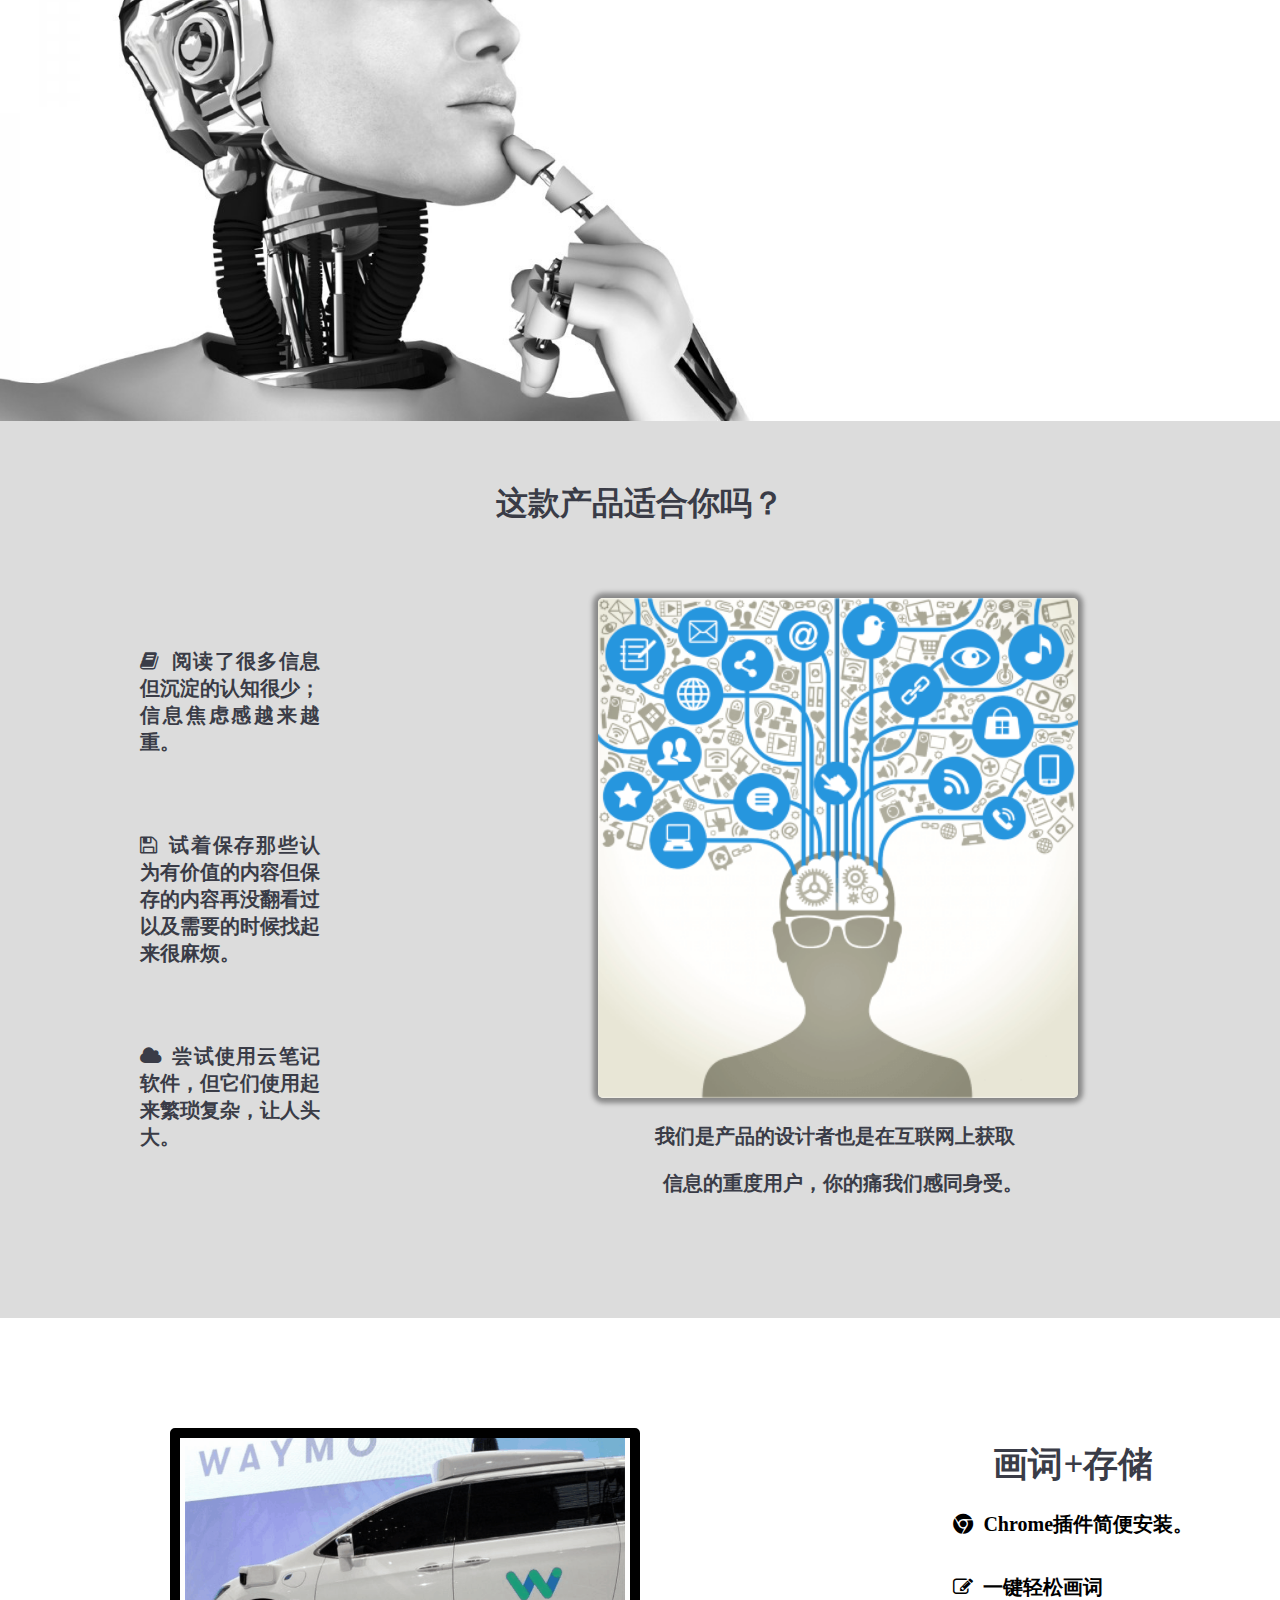
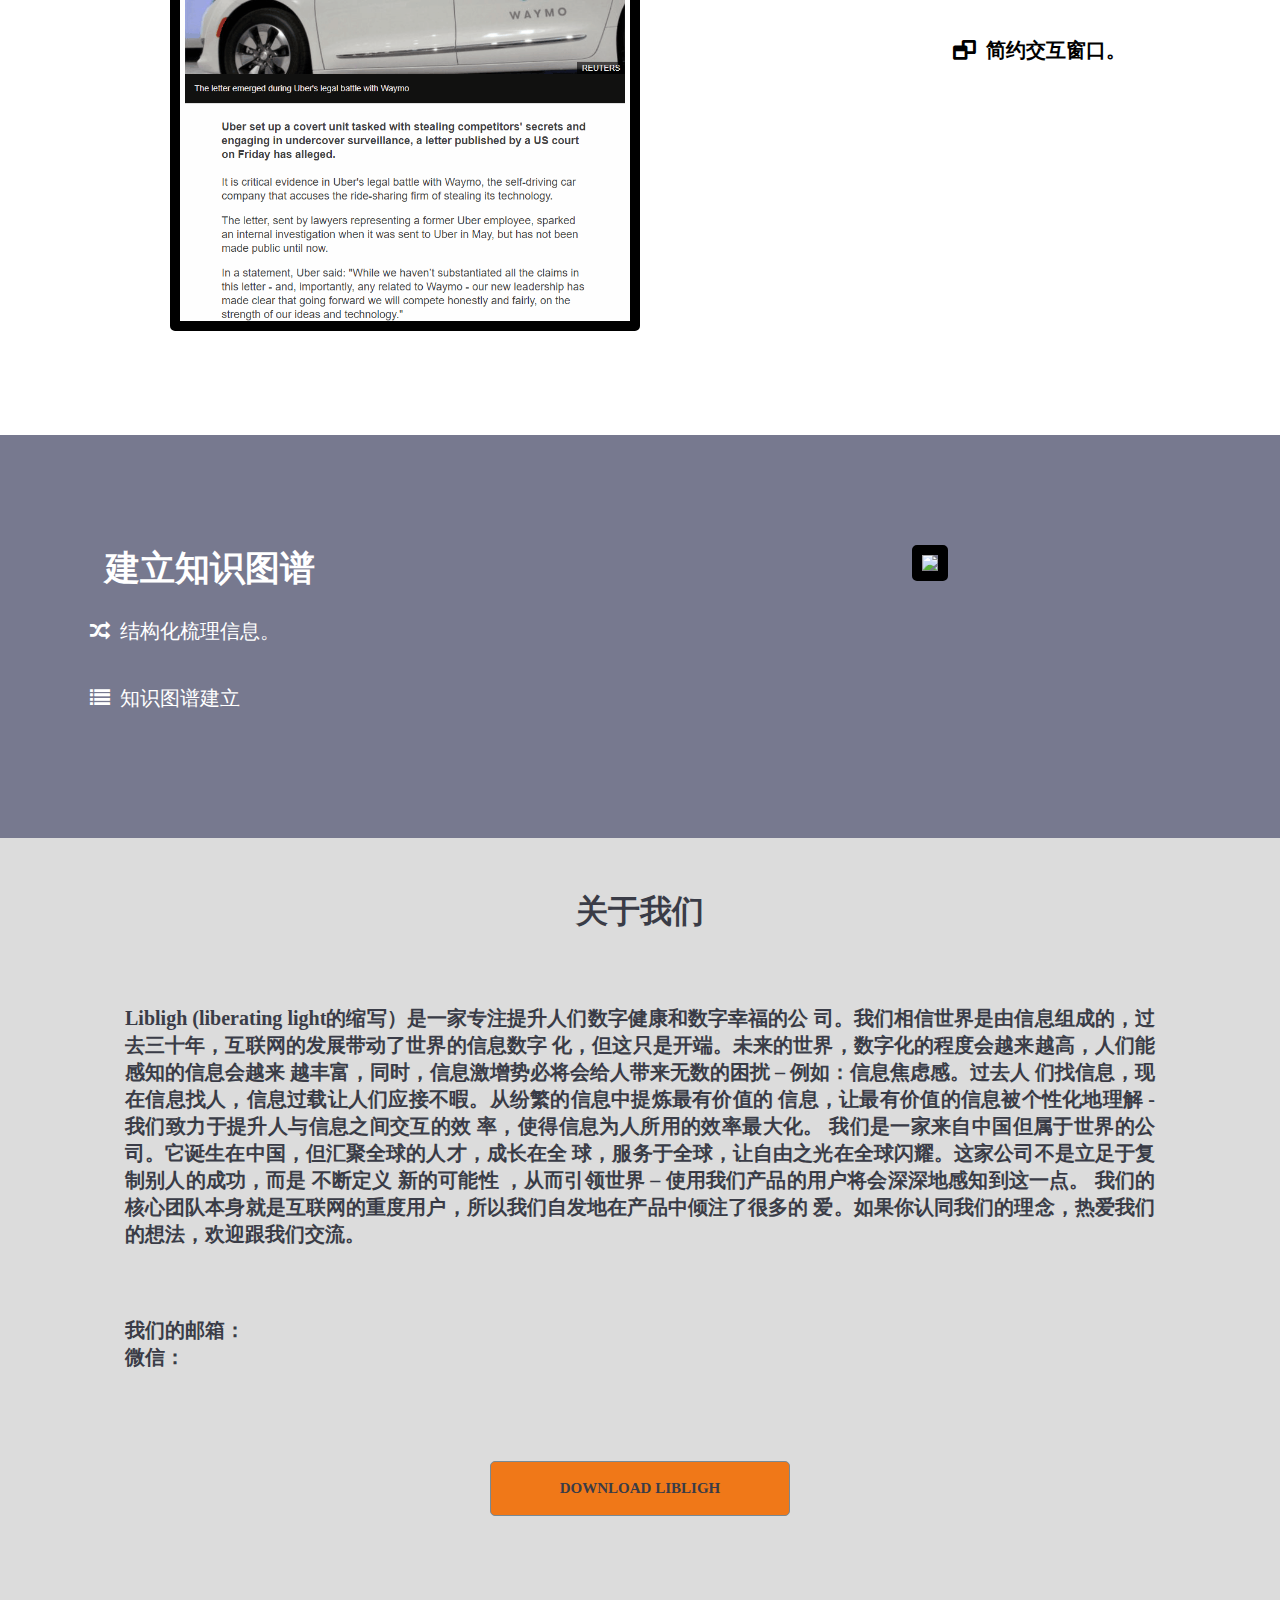
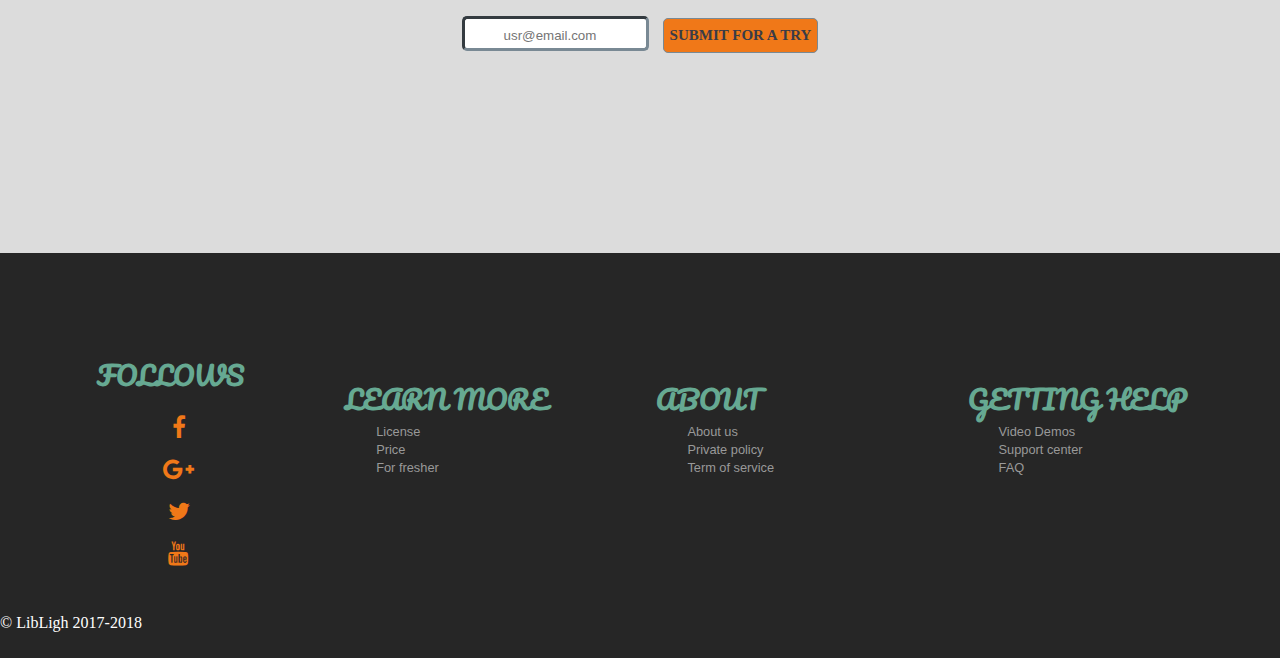
==== commit 4578ef8a: "V20171224" ====
--- a/index_2.html
+++ b/index_2.html
@@ -44,9 +44,10 @@
       <div id="about_the_product" class="col-m-12 col-12">
 
         <img class="jumbotron" src="img/b3.jpg">
-        <div class="jumbotron_text">LibLigh
-
-        </div>
+        <div class="jumbotron_text">Libligh
+
+        </div>
+
 
         <div class="jumbotron_metaphor">
           人工智能时代，如果信息是"石油"，<br> 那么我们为你打造的是最棒的 引擎 ，助你遥遥领先。
@@ -65,7 +66,10 @@
           <img class="demo_setting" src="video/demo.gif" border="25px solid black">
         </div>
         <div class="libligh_intro">
-              <p>LibLigh 是一款俱有AI引擎，使用极为简便的知识梳理工具。无论您是博览群“网”的学者，行业资深研究员还是把控公司发展方向的战略官，只要您是依托网络获取信息、知识的深度用户，Libligh 将为您记录、梳理您每日通过互联网获取的庞大而非结构化信息，并为您创建知识图谱方便您随时随地以最快的速度找到埋藏在您大脑深处的记忆。</p>
+              <p>LibLigh 是一款具有AI引擎，使用极为简便的知识梳理工具。无论您是博览群“网”的学者，行业资深研究员，还是把控公司发展方向的战略官，只要您依托网络获取信息，Libligh 将为您记录、梳理您每日通过互联网获取的庞大而碎片化，并为您创建知识图谱方便您随时随地以最快的速度找到埋藏在您大脑深处的记忆。</p>
+              <form class="download_jumb" action="index.html" method="post">
+                <input class="download_submit" type="submit" value="DOWNLOAD LIBLIGH">
+              </form>
         </div>
 
         <div>
@@ -73,6 +77,9 @@
       </div>
 
       <div id="our_product" class="col-m-12 col-12">
+        <div class="aim col-12" >
+            <h1>Libligh如何为您服务</h1>
+        </div>
         <div class="col-9">
           <img class="ai" src="img/ai_v2.jpg">
         </div>
@@ -95,59 +102,60 @@
 
       <div id="section_3" class="col-12">
         <div class="subheader col-12">
-          <p>这款产品适合你吗？</p>
+          <h1>这款产品适合你吗？</h1>
         </div>
         <div class="match">
-          <div class="col-3 flow_text_2">
-            <p class="subheader_2 ">我们是产品的设计者也是在互联网上获取信息的重度用户，你的痛我们感同身受:</p>
-            <img class=" knowledge" src="img/unstructed_knoledge.png">
-          </div>
-
-          <div class="col-9 flow_text_3">
+          <div class="col-3 flow_text_3">
             <ul>
               <li><i class="fa fa-book" aria-hidden="true"></i><span>&nbsp&nbsp</span>阅读了很多信息但沉淀的认知很少；信息焦虑感越来越重。</li></br></br>
               <li><i class="fa fa-floppy-o" aria-hidden="true"><span>&nbsp&nbsp</span></i>试着保存那些认为有价值的内容但保存的内容再没翻看过以及需要的时候找起来很麻烦。</li></br></br>
               <li><i class="fa fa-cloud" aria-hidden="true"><span>&nbsp&nbsp</span></i>尝试使用云笔记软件，但它们使用起来繁琐复杂，让人头大。</li></br></br>
             </ul>
           </div>
+
+          <div class="col-9 flow_text_2">
+            <img class="knowledge" src="img/unstructed_knoledge.png">
+            <p class="subheader_2 ">我们是产品的设计者也是在互联网上获取</p>
+            <p class="subheader_2_sub ">信息的重度用户，你的痛我们感同身受。</p>
+          </div>
         </div>
 
 
           <div id="section_4">
             <div class="match_1">
-              <div class="col-3 flow_text_5">
-                <p class="high_light">画词+存储</p>
+
+              <div class="col-6 high_light_demo">
+                    <img class="high_light_save" src="video/high_light.gif" >
+              </div>
+              <div class="col-4 flow_text_5">
+                <h1 class="high_light">画词+存储</h1>
+                <div class="center">
                 <ul class="horizontal_list">
                   <li><i class="fa fa-chrome" aria-hidden="true"></i><span>&nbsp&nbsp</span>Chrome插件简便安装。</li></br></br>
                   <li><i class="fa fa-pencil-square-o" aria-hidden="true"><span>&nbsp&nbsp</span></i>一键轻松画词</li></br></br>
                   <li><i class="fa fa-window-restore" aria-hidden="true"><span>&nbsp&nbsp</span></i>简约交互窗口。</li></br></br>
                 </ul>
               </div>
-              <div class="col-6 high_light_demo">
-
-
-                    <img class="high_light_save" src="video/high_light.gif" >
-
-
-              </div>
+
             </div>
           </div>
 
 
           <div id="section_5">
             <div class="match_1">
-              <div class="col-6 ">
-
-                <img class="mind_map_img" src="img\mindmap.jpg" >
-
-              </div>
               <div class="col-3 flow_text_6">
-                <p class="mind_map">建立知识图谱</p>
+                <h1 class="mind_map">建立知识图谱</h1>
+                <div class="center_mindmap">
                 <ul>
                   <li><i class="fa fa-random" aria-hidden="true"></i><span>&nbsp&nbsp</span>结构化梳理信息。</li>
                   <li><i class="fa fa-list aria-hidden="true"><span>&nbsp&nbsp</span></i>知识图谱建立</li>
 
                 </ul>
+                </div>
+              </div>
+
+              <div class="col-9 flow_text_2">
+                <img class="mind_map_img" src="img\mindmap.jpg" >
               </div>
 
             </div>
@@ -156,7 +164,7 @@
 
         <div id="us">
             <div class="us subheader col-12">
-              <p>关于我们</p>
+              <h1>关于我们</h1>
             </div>
             <div class="detail">
               <p>
@@ -191,13 +199,9 @@
         </form>
 
       </div>
-      <div class="copy_right">
-
-        </p>&copy; LibLigh 2017-2018
-        <p>
-      </div>
-
-<!--
+
+
+
         <div class="clearfix"></div>
 
 
@@ -269,8 +273,12 @@
 
 
           </div>
--->
-
+
+          <div class="copy_right">
+
+            </p>&copy; LibLigh 2017-2018
+            <p>
+          </div>
 
 </body>
 
--- a/stylesheet.css
+++ b/stylesheet.css
@@ -85,8 +85,9 @@
 
 .flow{
   background-color: white;
-  padding-top: 70px;
+  margin-top: -100px;
   padding-right: 40px;
+  margin-left: -270px;
 }
 
 .flow_steps li{
@@ -120,8 +121,9 @@
 
 .flow_text_1{
   text-align: left;
-  font-size: 1.5vw;
+  font-size: 20px;;
   font-weight: bold;
+  color: #3A3C47;
 
 }
 
@@ -137,18 +139,21 @@
 }
 .flow_text_5{
   text-align: left;
+  float: right;
+  padding-left: 60px;
 
 }
 .flow_text_5 li{
   list-style-type: none;
   font-size: 20px;
+  font-weight: bold;
 
 }
 .flow_text_6{
   text-align: left;
-  padding-left: 100px;
+  padding-left: 0px;
   color: white;
-  margin-left: 150px;
+  margin-left: 0px;
 
 ;
 }
@@ -169,10 +174,20 @@
   color: #3A3C47;
 }
 .mind_map{
-  padding-left: 40px;
-  text-align: left;
+  margin: auto;
+  padding-left: 100px;
+  text-align: center;
   font-size: 35px;
 
+}
+.center_mindmap {
+  width: 300px;
+  margin: 0 auto;
+  padding-top: 10px;
+  padding-left:40px;
+}
+.subheader{
+  color: #3A3C47
 }
 
 .flow_text_3{
@@ -180,17 +195,18 @@
   text-align: justify;
   font-size: 20px;
   color:#3A3C47;
+  font-weight: bold;
 
 }
 .flow_text_3 li{
-  text-align: left;
+  text-align: justify;
   padding-top: 30px;
   list-style-type: none;
 }
 
 .high_light_demo{
 
-  padding-left: 70px;
+  padding-left: 170px;
   margin: auto;
   padding-top: 10px;
   width: 100%;
@@ -198,7 +214,8 @@
 }
 
 .high_light_save{
-  width: 600px;
+
+  max-width: 100%;
   height: auto;
   border-width: 10px;
   border-radius: 5px;
@@ -215,9 +232,15 @@
 
 
 }
+.download_jumb{
+  text-align: center;
+  padding-top: 50px;
+  padding-left: 100px;
+}
+
 .mind_map_img{
   margin: auto;
-  width: 550px;
+  width: 60%;
   height: auto;
   margin-left: 260px;
   border-width: 10px;
@@ -247,15 +270,27 @@
 
 .subheader{
   text-align: center;
-  font-size: 2.5vw;
-
+  padding-bottom:50px;
+  padding-top: 30px;
   font-weight: bold;
 }
 .subheader_2{
-  text-align: justify;
-  padding-left: 100px;
+
+  text-align: center;
+  padding-left: 120px;
+  padding-right: 50px;
   background-color: #DCDCDC;
   color: #3A3C47;
+  font-weight: bold;
+}
+.subheader_2_sub{
+
+  text-align: center;
+  padding-left: 135px;
+  padding-right: 50px;
+  background-color: #DCDCDC;
+  color: #3A3C47;
+  font-weight: bold;
 }
 .subheader_3{
   text-align: center;
@@ -280,7 +315,8 @@
 
 #us{
   background-color: #DCDCDC;
-
+  margin-top: -50px;
+padding-bottom: 20px;
 
 }
 
@@ -291,7 +327,7 @@
   padding-left: 150px;
   padding-right: 150px;
   text-align:justify;
-
+  color:#3A3C47
 }
 
 #introduction {
@@ -358,7 +394,15 @@
 }
 
 #our_product{
+  padding-top: 25px;
   background-color: white;
+}
+
+.aim{
+  text-align: center;
+  padding-bottom: 120px;
+  padding-top: 30px;
+  color: #3A3C47;
 }
 
 #our_product::after{
@@ -392,9 +436,9 @@
   height: auto;
 }
 #section_5 {
-  margin-top: 0px;
+
   padding-top:10px;
-  padding-bottom: 20px;
+  padding-bottom: 0px;
   /*background-color: #E8E6D7;*/
   background-color:#77798F;
   height: auto;
@@ -460,8 +504,10 @@
 }*/
 
 .knowledge{
+  max-width: 50%;
+  height: auto;
   margin-left: 50px;
-  height: auto;
+
   border-radius: 5px;
   border-width: 2px;
   -moz-box-shadow: 0 0 5px 5px #888;
@@ -599,7 +645,7 @@
 .footer {
 
   width: 100%;
-  height:300px;
+  height:auto;
   background-color: #262626;
 
 
@@ -767,14 +813,15 @@
 }
 
 .regist{
-  background-color: #556262;
+  background-color: #DCDCDC;
   width: 100%;
   height: auto;
 
+
 }
 
 .regist_form{
-  background-color: #262626;
+  background-color: #DCDCDC;
   padding-top: 100px;
   padding-bottom: 200px;
   text-align: center;
@@ -810,10 +857,10 @@
   color: white;
 }
 .download_form{
-  padding-top: 100px;
-  text-align: center;
-  height: 35px;
-  background-color: #262626;
+
+  text-align: center;
+  padding-top: 50px;
+  background-color: #DCDCDC;
   color:#3A3C47;
 }
 
@@ -838,7 +885,7 @@
 .download_submit:hover{
   border-radius: 5px;
   border-width: 0px;
-  
+
   -moz-box-shadow: 0 0 5px 5px black;
   -webkit-box-shadow: 0 0 5px 5px black;
   box-shadow: 8px 8px 8px black;
@@ -1000,7 +1047,8 @@
 
   .detail{
     margin: auto;
-    font-size: 2vw;
+    font-size: 20px;
+    font-weight:bold;
     height: auto;
     padding-left: 125px;
     padding-right: 125px;
@@ -1016,7 +1064,7 @@
   }
   .flow_text_1{
     text-align: center;
-    font-size: 2.2vw;
+    font-size: 20px;
     font-weight: bold;
   }
   #logo-guide ul.nav-guide {
@@ -1093,10 +1141,16 @@
     transition: color linear 0.15s;
 
   }
+  .aim{
+    padding-top: 50px;
+    text-align: center;
+    padding-bottom: 0px;
+  }
   .knowledge{
     margin: auto;
-    width: 30%;
+    width: 37%;
     height: auto;
+
 
 
   }
@@ -1104,6 +1158,7 @@
     margin: auto;
 
   }
+
 
   .subheader_2{
     text-align: center;
@@ -1112,15 +1167,32 @@
 
     background-color: #DCDCDC;
     color: #3A3C47;
+    font-size: 20;
+    font-weight: bold;
+
+  }
+  .subheader_2_sub{
+    text-align: center;
+    padding-left: 45px;
+    padding-right: 30px;
+    font-size: 20;
+    font-weight: bold;
+    background-color: #DCDCDC;
+    color: #3A3C47;
   }
   .flow_text_3{
     margin: auto;
     padding-left:50px;
     padding-right:50px;
 
-    font-size: 20px;
+    font-size: -20px;
+
     color:#3A3C47;
 
+  }
+  .subheader{
+    margin-top:30px;
+    margin-bottom: -30px;
   }
 
 /*
@@ -1143,8 +1215,10 @@
     text-align: center;
   }
   .flow{
-    padding-bottom: 60px;
+    margin-top: 50px;
+    padding-bottom: 160px;
     padding-top: 40px;
+    margin-left: 0px;
   }
   .text {
     margin-bottom: -10px;
@@ -1161,7 +1235,7 @@
   }
   .high_light{
     text-align: left;
-    padding-left: 50px;
+    padding-left: 0px;
     padding-top: 50px;
 
   }
@@ -1170,18 +1244,39 @@
     list-style-type: none;
     float: left;
     color: #3A3C47;
-  }
-
+    font-size: 20px;
+    font-weight: bold;
+  }
+
+
+  .high_light{
+    text-align: center;
+  }
+
+  .center {
+    width: 300px;
+    margin: 0 auto;
+    padding-bottom: 40px;
+
+  }
+  .center_mindmap {
+    width: 300px;
+    margin: 0 auto;
+    padding-bottom: 40px;
+
+  }
 
   .high_light_save{
 
     margin-left: auto;
-    width: 600px;
+    max-width: 80%;
     height: auto;
     border-width: 10px;
     border-radius: 5px;
     border-color: black;
     border-style: solid;
+    margin-top: 80px;
+    margin-left: 50px;
 
 
   }
@@ -1202,23 +1297,32 @@
 
   .mind_map{
 
-    text-align: left;
-    padding-left: 50px;
+    text-align: center;
+    padding-left: 80px;
     padding-top: 50px;
 
 
   }
+  .center_mindmap {
+
+    width: 300px;
+    margin: 0 auto;
+    padding-bottom: 40px;
+
+  }
   .mind_map_img{
-    margin: auto;
-    width: 75%;
+
+    max-width: 45%;
     height: auto;
-    margin-left: 110px;
+    margin-left: 0px;
+
     border-width: 10px;
     border-radius: 5px;
     border-color: black;
     border-style: solid;
 
   }
+
 
   .mind_map_demo{
     padding-top: 49px;
@@ -1230,10 +1334,7 @@
   }
 
 
-  #section_5{
-    padding-top: 80px;
-    height: auto;
-  }
+
   .match_1{
     padding-bottom: 50px;
     padding-top: 0px;
